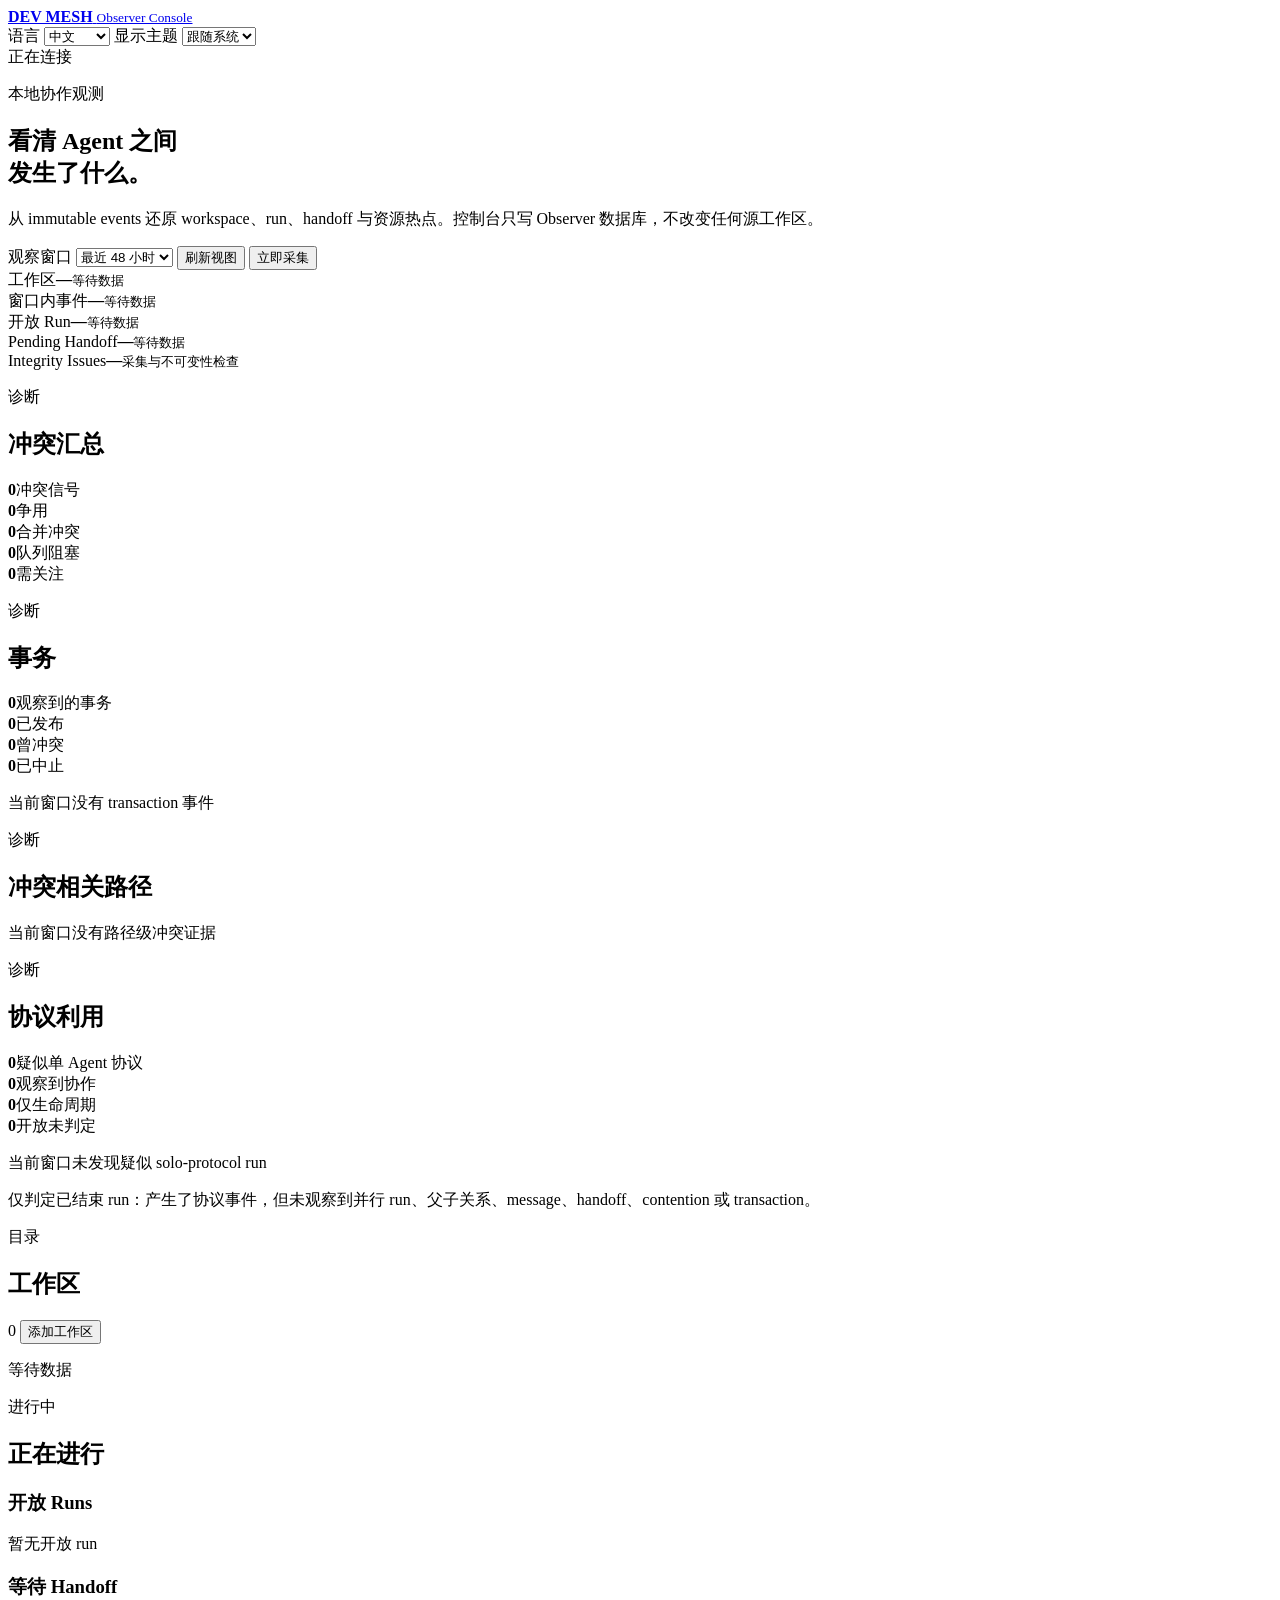
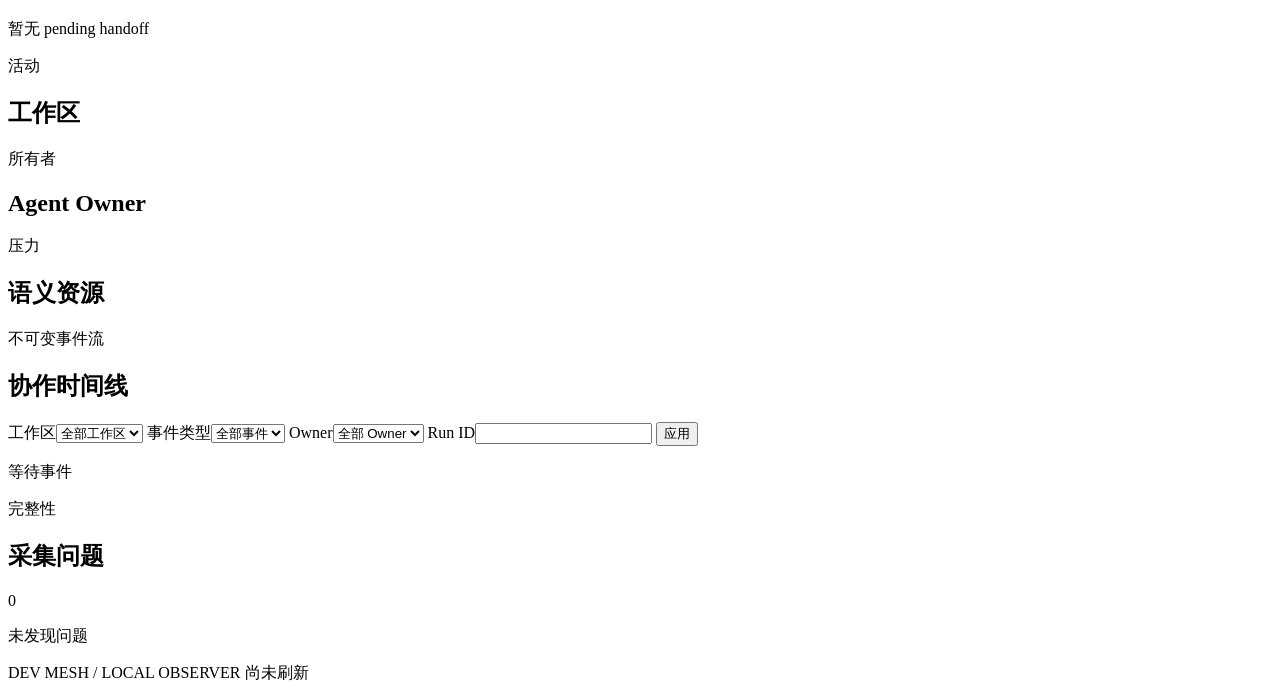
==== skills/observe-dev-mesh/scripts/dev_mesh_observer/web/index.html @ 11599dcf "feat: add observer web console" ====
<!doctype html>
<html lang="zh-CN">
  <head>
    <meta charset="utf-8">
    <meta name="viewport" content="width=device-width, initial-scale=1">
    <meta name="color-scheme" content="light dark">
    <meta name="description" content="Dev Mesh 多工作区协作观测控制台">
    <title>Dev Mesh Observer</title>
    <script src="/preferences.js"></script>
    <link rel="stylesheet" href="/styles.css">
    <script src="/analytics-view.js" defer></script>
    <script src="/app.js" defer></script>
  </head>
  <body>
    <header class="topbar">
      <a class="brand" href="/" data-i18n-aria-label="brand.home">
        <span class="brand-mark" aria-hidden="true"><i></i><i></i><i></i></span>
        <span>
          <strong>DEV MESH</strong>
          <small>Observer Console</small>
        </span>
      </a>
      <div class="topbar-actions">
        <label class="compact-control">
          <span class="sr-only" data-i18n="preferences.language">语言</span>
          <select id="locale-select" data-i18n-aria-label="preferences.language">
            <option value="zh-CN">中文</option>
            <option value="en">English</option>
          </select>
        </label>
        <label class="compact-control">
          <span class="sr-only" data-i18n="preferences.theme">显示主题</span>
          <select id="theme-select" data-i18n-aria-label="preferences.theme">
            <option value="auto" data-i18n="theme.auto">跟随系统</option>
            <option value="light" data-i18n="theme.light">亮色</option>
            <option value="dark" data-i18n="theme.dark">暗色</option>
          </select>
        </label>
        <div class="live-state" id="live-state" role="status">
          <span class="pulse"></span>
          <span id="live-state-label" data-i18n="connection.connecting">正在连接</span>
        </div>
      </div>
    </header>

    <main>
      <section class="hero" aria-labelledby="page-title">
        <div>
          <p class="eyebrow" data-i18n="hero.eyebrow">本地协作观测</p>
          <h1 id="page-title"><span data-i18n="hero.title1">看清 Agent 之间</span><br><span data-i18n="hero.title2">发生了什么。</span></h1>
          <p class="hero-copy" data-i18n="hero.copy">
            从 immutable events 还原 workspace、run、handoff 与资源热点。控制台只写 Observer 数据库，不改变任何源工作区。
          </p>
        </div>
        <div class="toolbar" data-i18n-aria-label="toolbar.label">
          <label>
            <span data-i18n="toolbar.label">观察窗口</span>
            <select id="since-select">
              <option value="1h" data-i18n="since.1h">最近 1 小时</option>
              <option value="24h" data-i18n="since.24h">最近 24 小时</option>
              <option value="48h" selected data-i18n="since.48h">最近 48 小时</option>
              <option value="7d" data-i18n="since.7d">最近 7 天</option>
              <option value="4w" data-i18n="since.4w">最近 4 周</option>
            </select>
          </label>
          <button class="button secondary" id="refresh-button" type="button" data-i18n="action.refresh">刷新视图</button>
          <button class="button primary" id="collect-button" type="button">
            <span class="button-dot"></span><span data-i18n="action.collect">立即采集</span>
          </button>
        </div>
      </section>

      <section class="metrics" data-i18n-aria-label="metrics.label">
        <article class="metric"><span data-i18n="metrics.workspaces">工作区</span><strong id="metric-workspaces">—</strong><small id="metric-available" data-i18n="metrics.waiting">等待数据</small></article>
        <article class="metric"><span data-i18n="metrics.events">窗口内事件</span><strong id="metric-events">—</strong><small id="metric-active" data-i18n="metrics.waiting">等待数据</small></article>
        <article class="metric accent"><span data-i18n="metrics.openRuns">开放 Run</span><strong id="metric-runs">—</strong><small id="metric-run-total" data-i18n="metrics.waiting">等待数据</small></article>
        <article class="metric"><span data-i18n="metrics.pendingHandoffs">Pending Handoff</span><strong id="metric-handoffs">—</strong><small id="metric-handoff-total" data-i18n="metrics.waiting">等待数据</small></article>
        <article class="metric warning"><span data-i18n="metrics.issues">Integrity Issues</span><strong id="metric-issues">—</strong><small data-i18n="metrics.issueHint">采集与不可变性检查</small></article>
      </section>

      <section class="analysis-grid" data-i18n-aria-label="analytics.label">
        <article class="panel diagnostic-card" aria-labelledby="conflicts-title">
          <div class="panel-heading">
            <div><p class="kicker" data-i18n="analytics.kicker">诊断</p><h2 id="conflicts-title" data-i18n="conflicts.title">冲突汇总</h2></div>
          </div>
          <div class="diagnostic-body">
            <div class="diagnostic-primary"><strong id="conflict-signal-count">0</strong><span data-i18n="conflicts.signals">冲突信号</span></div>
            <div class="mini-metrics">
              <div><strong id="conflict-contention-count">0</strong><span data-i18n="conflicts.contentions">争用</span></div>
              <div><strong id="conflict-refresh-count">0</strong><span data-i18n="conflicts.refresh">合并冲突</span></div>
              <div><strong id="conflict-blocked-count">0</strong><span data-i18n="conflicts.blocked">队列阻塞</span></div>
              <div><strong id="conflict-attention-count">0</strong><span data-i18n="conflicts.attention">需关注</span></div>
            </div>
          </div>
        </article>

        <article class="panel diagnostic-card" aria-labelledby="transactions-title">
          <div class="panel-heading">
            <div><p class="kicker" data-i18n="analytics.kicker">诊断</p><h2 id="transactions-title" data-i18n="transactions.title">事务</h2></div>
          </div>
          <div class="diagnostic-body transaction-body">
            <div class="diagnostic-primary"><strong id="transaction-observed-count">0</strong><span data-i18n="transactions.observed">观察到的事务</span></div>
            <div class="mini-metrics">
              <div><strong id="transaction-published-count">0</strong><span data-i18n="transactions.published">已发布</span></div>
              <div><strong id="transaction-conflicted-count">0</strong><span data-i18n="transactions.conflicted">曾冲突</span></div>
              <div><strong id="transaction-aborted-count">0</strong><span data-i18n="transactions.aborted">已中止</span></div>
            </div>
            <div id="transaction-list" class="diagnostic-list"><p class="empty" data-i18n="transactions.noData">当前窗口没有 transaction 事件</p></div>
          </div>
        </article>

        <article class="panel diagnostic-card" aria-labelledby="hotspots-title">
          <div class="panel-heading">
            <div><p class="kicker" data-i18n="analytics.kicker">诊断</p><h2 id="hotspots-title" data-i18n="conflicts.hotspots">冲突相关路径</h2></div>
          </div>
          <div id="conflict-hotspot-list" class="diagnostic-list"><p class="empty" data-i18n="conflicts.noHotspots">当前窗口没有路径级冲突证据</p></div>
        </article>

        <article class="panel diagnostic-card" aria-labelledby="protocol-use-title">
          <div class="panel-heading">
            <div><p class="kicker" data-i18n="analytics.kicker">诊断</p><h2 id="protocol-use-title" data-i18n="protocolUse.title">协议利用</h2></div>
          </div>
          <div class="diagnostic-body protocol-body">
            <div class="mini-metrics">
              <div><strong id="protocol-solo-count">0</strong><span data-i18n="protocolUse.solo">疑似单 Agent 协议</span></div>
              <div><strong id="protocol-collaborative-count">0</strong><span data-i18n="protocolUse.collaborative">观察到协作</span></div>
              <div><strong id="protocol-lifecycle-count">0</strong><span data-i18n="protocolUse.lifecycleOnly">仅生命周期</span></div>
              <div><strong id="protocol-open-count">0</strong><span data-i18n="protocolUse.open">开放未判定</span></div>
            </div>
            <div id="solo-run-list" class="diagnostic-list"><p class="empty" data-i18n="protocolUse.noSolo">当前窗口未发现疑似 solo-protocol run</p></div>
            <p class="analysis-note" data-i18n="protocolUse.heuristic">仅判定已结束 run：产生了协议事件，但未观察到并行 run、父子关系、message、handoff、contention 或 transaction。</p>
          </div>
        </article>
      </section>

      <section class="split-grid">
        <article class="panel" aria-labelledby="workspaces-title">
          <div class="panel-heading">
            <div><p class="kicker" data-i18n="catalog.kicker">目录</p><h2 id="workspaces-title" data-i18n="catalog.workspaces">工作区</h2></div>
            <div class="heading-actions">
              <span class="count" id="workspace-count">0</span>
              <button class="button ghost compact-button" id="add-workspace-button" type="button" data-i18n="workspace.add">添加工作区</button>
            </div>
          </div>
          <div class="stack-list" id="workspace-list"><p class="empty" data-i18n="metrics.waiting">等待数据</p></div>
        </article>

        <article class="panel" aria-labelledby="coordination-title">
          <div class="panel-heading">
            <div><p class="kicker" data-i18n="inflight.kicker">进行中</p><h2 id="coordination-title" data-i18n="inflight.title">正在进行</h2></div>
          </div>
          <div class="inflight-grid">
            <section><h3 data-i18n="inflight.openRuns">开放 Runs</h3><div class="stack-list compact" id="run-list"><p class="empty" data-i18n="inflight.noRuns">暂无开放 run</p></div></section>
            <section><h3 data-i18n="inflight.handoffs">等待 Handoff</h3><div class="stack-list compact" id="handoff-list"><p class="empty" data-i18n="inflight.noHandoffs">暂无 pending handoff</p></div></section>
          </div>
        </article>
      </section>

      <section class="activity-grid" data-i18n-aria-label="activity.kicker">
        <article class="panel small"><div class="panel-heading"><div><p class="kicker" data-i18n="activity.kicker">活动</p><h2 data-i18n="activity.workspace">工作区</h2></div></div><div id="workspace-activity" class="bar-list"></div></article>
        <article class="panel small"><div class="panel-heading"><div><p class="kicker" data-i18n="activity.ownership">所有者</p><h2 data-i18n="activity.owner">Agent Owner</h2></div></div><div id="owner-activity" class="bar-list"></div></article>
        <article class="panel small"><div class="panel-heading"><div><p class="kicker" data-i18n="activity.pressure">压力</p><h2 data-i18n="activity.resource">语义资源</h2></div></div><div id="resource-activity" class="bar-list"></div></article>
      </section>

      <section class="lower-grid">
        <section class="panel timeline-panel" aria-labelledby="timeline-title">
          <div class="panel-heading timeline-heading">
            <div><p class="kicker" data-i18n="timeline.kicker">不可变事件流</p><h2 id="timeline-title" data-i18n="timeline.title">协作时间线</h2></div>
            <form class="filters" id="event-filters">
              <label><span class="sr-only" data-i18n="filters.workspace">工作区</span><select id="filter-workspace"><option value="" data-i18n="filters.allWorkspaces">全部工作区</option></select></label>
              <label><span class="sr-only" data-i18n="filters.event">事件类型</span><select id="filter-event"><option value="" data-i18n="filters.allEvents">全部事件</option></select></label>
              <label><span class="sr-only" data-i18n="filters.owner">Owner</span><select id="filter-owner"><option value="" data-i18n="filters.allOwners">全部 Owner</option></select></label>
              <label><span class="sr-only" data-i18n="filters.run">Run ID</span><input id="filter-run" type="search" data-i18n-placeholder="filters.run" maxlength="256"></label>
              <button class="button ghost" type="submit" data-i18n="filters.apply">应用</button>
            </form>
          </div>
          <div class="event-list" id="event-list"><p class="empty" data-i18n="events.waiting">等待事件</p></div>
        </section>

        <section class="panel issues-panel" aria-labelledby="issues-title">
          <div class="panel-heading">
            <div><p class="kicker" data-i18n="issues.kicker">完整性</p><h2 id="issues-title" data-i18n="issues.title">采集问题</h2></div>
            <span class="count warning-count" id="issue-count">0</span>
          </div>
          <div class="stack-list" id="issue-list"><p class="empty" data-i18n="issues.none">未发现问题</p></div>
        </section>
      </section>
    </main>

    <footer>
      <span>DEV MESH / LOCAL OBSERVER</span>
      <span id="last-updated" data-i18n="footer.pending">尚未刷新</span>
    </footer>

    <dialog id="event-dialog" aria-labelledby="dialog-title">
      <div class="dialog-heading">
        <div><p class="kicker" data-i18n="eventDetail.kicker">事件详情</p><h2 id="dialog-title" data-i18n="eventDetail.title">事件详情</h2></div>
        <button class="icon-button" id="dialog-close" type="button" data-i18n-aria-label="action.close">×</button>
      </div>
      <div class="detail-meta" id="detail-meta"></div>
      <pre id="detail-json"></pre>
    </dialog>

    <dialog id="workspace-dialog" aria-labelledby="workspace-dialog-title">
      <form id="workspace-form">
        <div class="dialog-heading">
          <div><p class="kicker" data-i18n="workspaceDialog.kicker">允许扫描目录</p><h2 id="workspace-dialog-title" data-i18n="workspaceDialog.title">添加工作区</h2></div>
          <button class="icon-button" id="workspace-dialog-close" type="button" data-i18n-aria-label="action.close">×</button>
        </div>
        <div class="dialog-body">
          <label class="field">
            <span data-i18n="workspaceDialog.path">工作区或父目录的绝对路径</span>
            <input id="workspace-root" type="text" required maxlength="4096" autocomplete="off" data-i18n-placeholder="workspaceDialog.placeholder">
          </label>
          <p class="field-help" data-i18n="workspaceDialog.help">添加即允许 Observer 只读扫描该路径下的 .agent-coordination/events。它不会修改源工作区。</p>
          <label class="field">
            <span data-i18n="workspaceDialog.depth">向下扫描深度</span>
            <select id="workspace-depth">
              <option value="0" data-i18n="workspaceDialog.depth0">仅当前目录</option>
              <option value="2" data-i18n="workspaceDialog.depth2">向下 2 层</option>
              <option value="5" selected data-i18n="workspaceDialog.depth5">向下 5 层</option>
              <option value="10" data-i18n="workspaceDialog.depth10">向下 10 层</option>
            </select>
          </label>
          <section class="registered-roots">
            <h3 data-i18n="workspaceDialog.registered">已登记扫描根</h3>
            <div id="scan-root-list"><p class="empty" data-i18n="workspaceDialog.noRoots">尚无扫描根</p></div>
          </section>
        </div>
        <div class="dialog-actions">
          <button class="button secondary" id="workspace-cancel" type="button" data-i18n="workspaceDialog.cancel">取消</button>
          <button class="button primary" id="workspace-submit" type="submit" data-i18n="workspaceDialog.submit">添加并采集</button>
        </div>
      </form>
    </dialog>

    <div class="toast" id="toast" role="status" aria-live="polite"></div>
    <noscript data-i18n="noscript">此控制台需要 JavaScript 才能显示 Observer 数据。</noscript>
  </body>
</html>
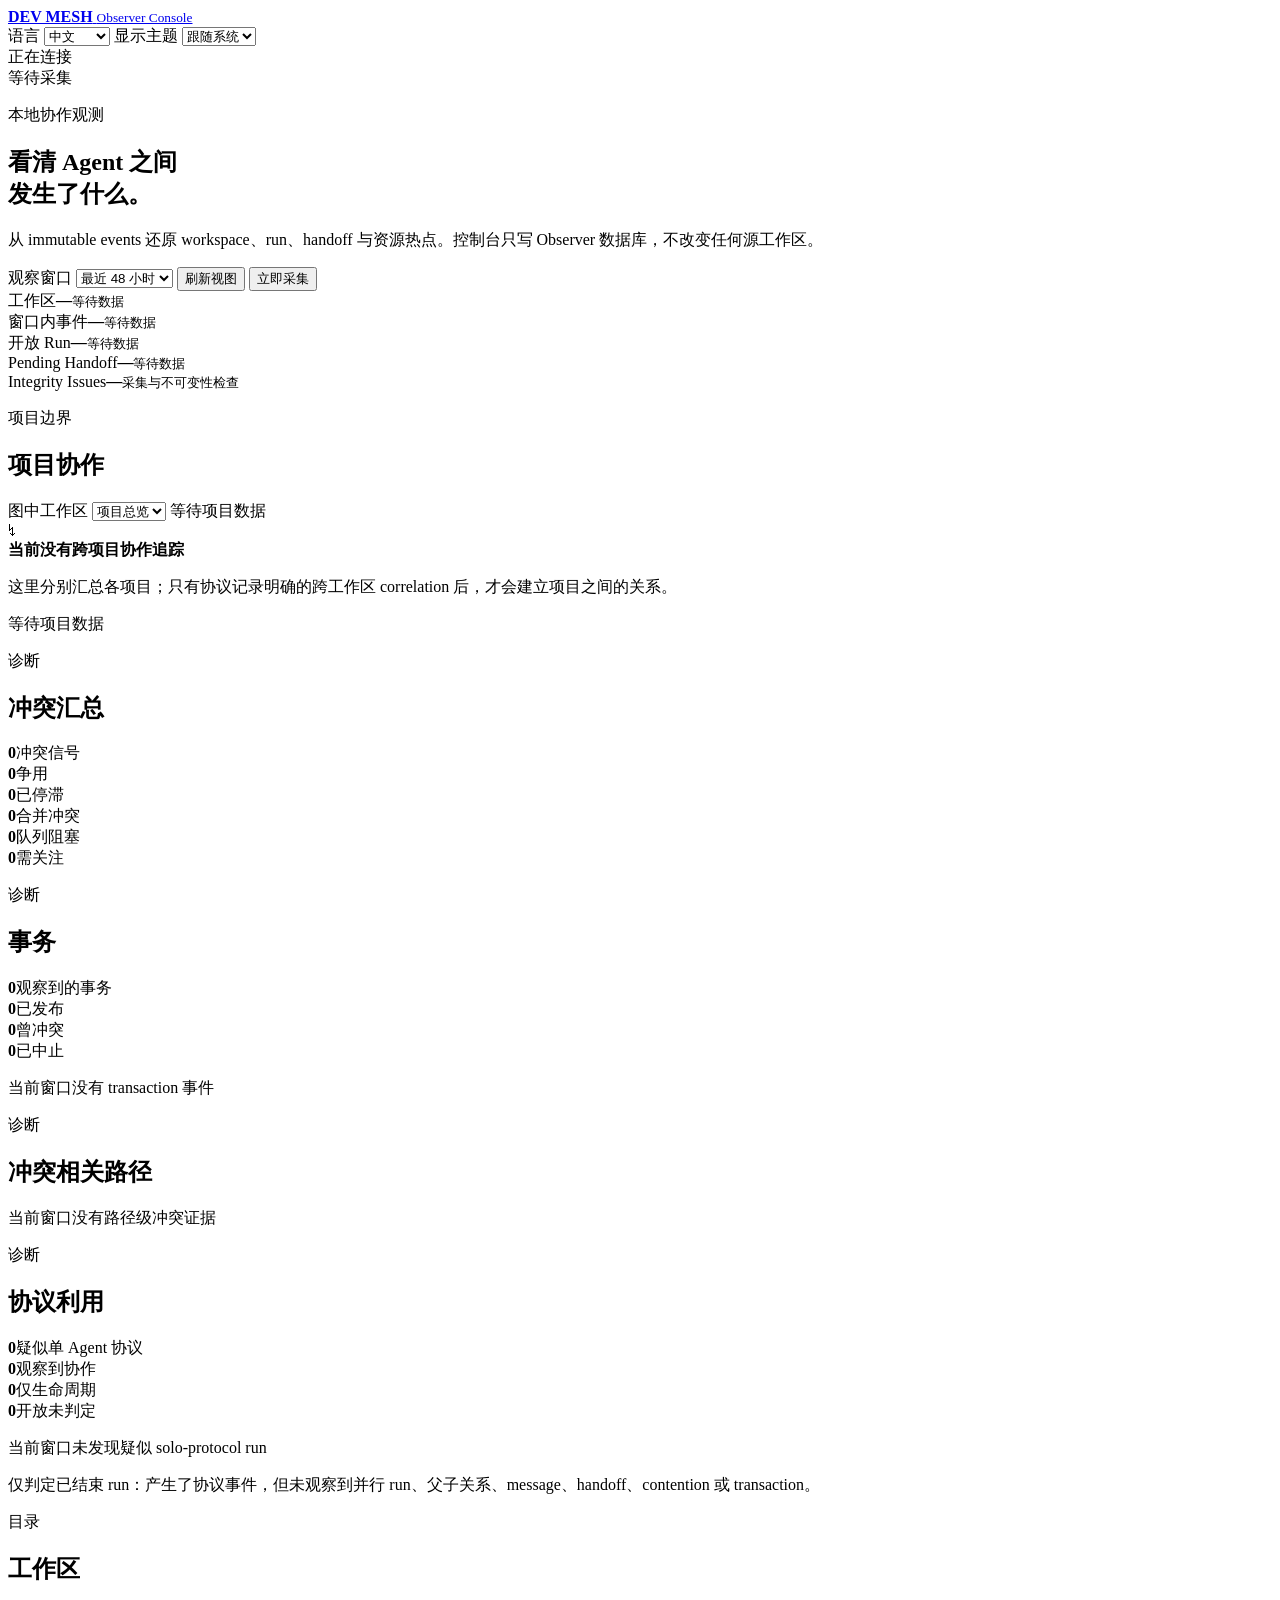
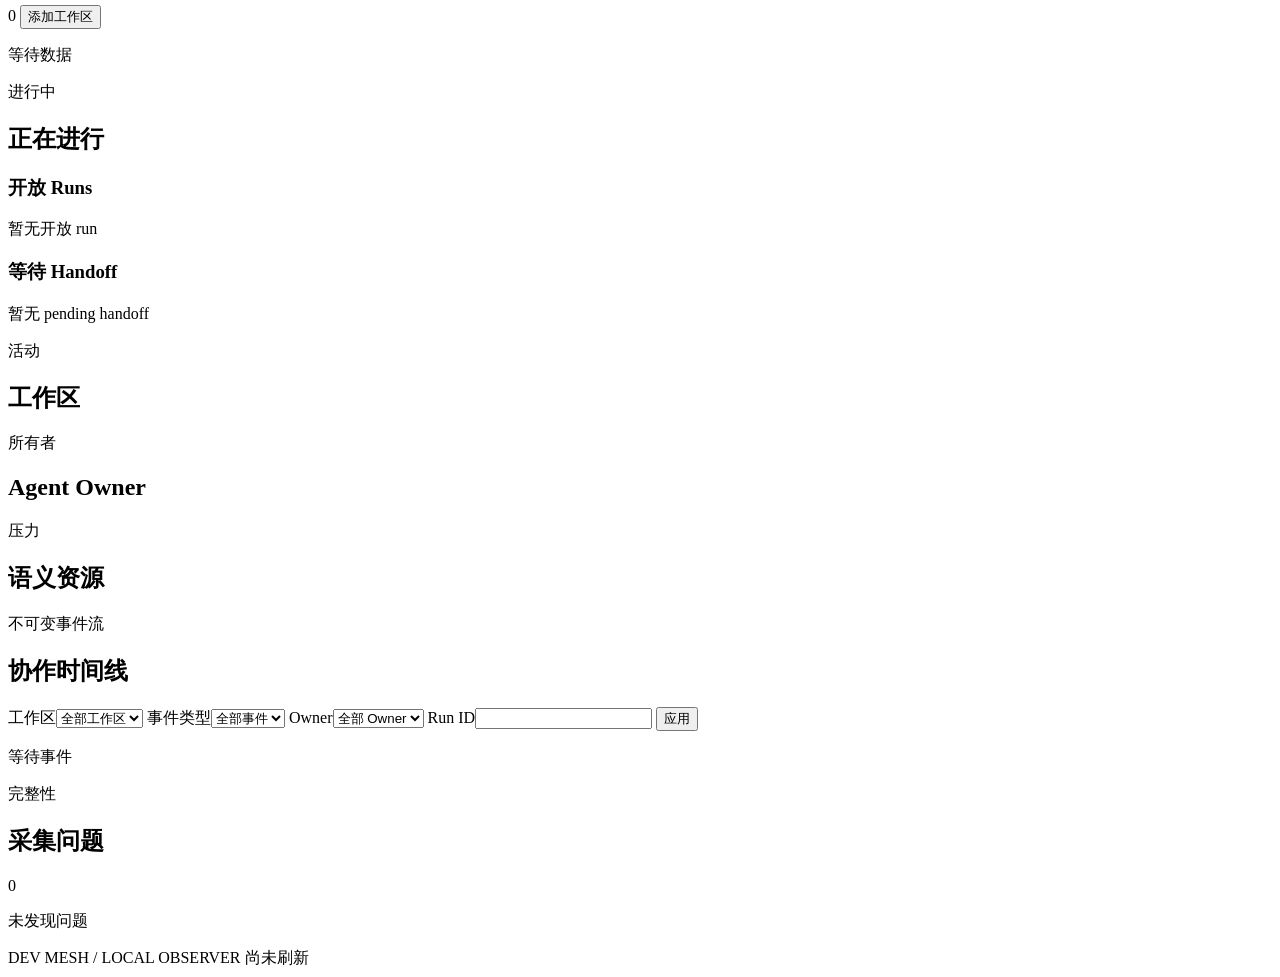
==== commit c4395c3d: "feat: add observable collaboration storylines" ====
--- a/skills/observe-dev-mesh/scripts/dev_mesh_observer/web/index.html
+++ b/skills/observe-dev-mesh/scripts/dev_mesh_observer/web/index.html
@@ -9,6 +9,9 @@
     <script src="/preferences.js"></script>
     <link rel="stylesheet" href="/styles.css">
     <script src="/analytics-view.js" defer></script>
+    <script src="/project-overview.js" defer></script>
+    <script src="/storyline-view.js" defer></script>
+    <script src="/graph-view.js" defer></script>
     <script src="/app.js" defer></script>
   </head>
   <body>
@@ -40,6 +43,10 @@
           <span class="pulse"></span>
           <span id="live-state-label" data-i18n="connection.connecting">正在连接</span>
         </div>
+        <div class="collector-state" id="collector-state" role="status">
+          <span class="collector-dot"></span>
+          <span id="collector-state-label" data-i18n="collector.waiting">等待采集</span>
+        </div>
       </div>
     </header>
 
@@ -78,6 +85,77 @@
         <article class="metric warning"><span data-i18n="metrics.issues">Integrity Issues</span><strong id="metric-issues">—</strong><small data-i18n="metrics.issueHint">采集与不可变性检查</small></article>
       </section>
 
+      <section class="panel graph-panel" aria-labelledby="graph-title">
+        <div class="panel-heading graph-heading">
+          <div><p class="kicker" data-i18n="graph.kicker">项目边界</p><h2 id="graph-title" data-i18n="graph.title">项目协作</h2></div>
+          <div class="graph-controls">
+            <label>
+              <span class="sr-only" data-i18n="graph.workspace">图中工作区</span>
+              <select id="graph-workspace"><option value="" data-i18n="projectOverview.selector">项目总览</option></select>
+            </label>
+            <div class="project-view-modes" id="project-view-modes" role="group" data-i18n-aria-label="storyline.viewMode" hidden>
+              <button type="button" class="project-view-mode active" data-project-view="storyline" data-i18n="storyline.mode.storyline">协作脉络</button>
+              <button type="button" class="project-view-mode" data-project-view="entities" data-i18n="storyline.mode.entities">实体诊断</button>
+            </div>
+            <span class="graph-count" id="graph-count" data-i18n="projectOverview.waiting">等待项目数据</span>
+          </div>
+        </div>
+        <div class="project-overview" id="project-overview">
+          <div class="cross-project-boundary" role="note">
+            <span class="boundary-mark" aria-hidden="true">↯</span>
+            <div>
+              <strong data-i18n="projectOverview.crossProjectTitle">当前没有跨项目协作追踪</strong>
+              <p data-i18n="projectOverview.crossProjectBody">这里分别汇总各项目；只有协议记录明确的跨工作区 correlation 后，才会建立项目之间的关系。</p>
+            </div>
+          </div>
+          <div class="project-overview-grid" id="project-overview-grid"><p class="empty" data-i18n="projectOverview.waiting">等待项目数据</p></div>
+        </div>
+        <div class="storyline-layout" id="storyline-layout" hidden>
+          <div class="storyline-stage">
+            <div class="storyline-legend" data-i18n-aria-label="storyline.legend">
+              <span><i class="work"></i><b data-i18n="storyline.legend.work">工作切片</b></span>
+              <span><i class="handoff"></i><b data-i18n="storyline.legend.handoff">交接</b></span>
+              <span><i class="intersection"></i><b data-i18n="storyline.legend.intersection">交叉点</b></span>
+              <span><i class="checkpoint"></i><b data-i18n="storyline.legend.checkpoint">事务检查点</b></span>
+              <small data-i18n="storyline.legend.hint">从左到右阅读；悬停看简卡，点击看详情</small>
+            </div>
+            <div class="storyline-canvas">
+              <div class="storyline-lanes" id="storyline-lanes" aria-hidden="true"></div>
+              <div class="storyline-scroll" id="storyline-scroll">
+                <svg id="collaboration-storyline" role="img" data-i18n-aria-label="storyline.aria"></svg>
+                <div class="storyline-tooltip" id="storyline-tooltip" role="tooltip" hidden></div>
+                <p class="empty storyline-empty" id="storyline-empty" data-i18n="storyline.empty">所选项目在当前窗口没有可整理的协作脉络</p>
+              </div>
+            </div>
+          </div>
+          <aside class="graph-inspector storyline-inspector" id="storyline-inspector" aria-live="polite">
+            <p class="kicker" data-i18n="storyline.inspectorKicker">细节检查器</p>
+            <h3 data-i18n="storyline.selectNode">先阅读脉络</h3>
+            <p data-i18n="storyline.selectHint">需要时点击工作、交叉或检查点，再查看路径与原始协议事实。</p>
+          </aside>
+        </div>
+        <div class="graph-layout" id="graph-layout" hidden>
+          <div class="graph-stage">
+            <div class="graph-legend" data-i18n-aria-label="graph.legend">
+              <span><i class="agent"></i><b data-i18n="graph.type.agent">Agent</b></span>
+              <span><i class="handoff"></i><b data-i18n="graph.type.handoff">Handoff</b></span>
+              <span><i class="contention"></i><b data-i18n="graph.type.contention">Contention</b></span>
+              <span><i class="transaction"></i><b data-i18n="graph.type.transaction">Transaction</b></span>
+              <span><i class="stalled"></i><b data-i18n="graph.status.stalled">已停滞</b></span>
+            </div>
+            <div class="graph-scroll" id="graph-scroll">
+              <svg id="collaboration-graph" role="img" data-i18n-aria-label="graph.aria"></svg>
+              <p class="empty graph-empty" id="graph-empty" data-i18n="graph.empty">当前窗口没有可绘制的协作关系</p>
+            </div>
+          </div>
+          <aside class="graph-inspector" id="graph-inspector" aria-live="polite">
+            <p class="kicker" data-i18n="graph.inspectorKicker">节点检查器</p>
+            <h3 data-i18n="graph.selectNode">选择一个节点</h3>
+            <p data-i18n="graph.selectHint">点击图中的 Agent、争用、交接或事务查看关联事实。</p>
+          </aside>
+        </div>
+      </section>
+
       <section class="analysis-grid" data-i18n-aria-label="analytics.label">
         <article class="panel diagnostic-card" aria-labelledby="conflicts-title">
           <div class="panel-heading">
@@ -87,6 +165,7 @@
             <div class="diagnostic-primary"><strong id="conflict-signal-count">0</strong><span data-i18n="conflicts.signals">冲突信号</span></div>
             <div class="mini-metrics">
               <div><strong id="conflict-contention-count">0</strong><span data-i18n="conflicts.contentions">争用</span></div>
+              <div><strong id="stalled-contention-count">0</strong><span data-i18n="conflicts.stalled">已停滞</span></div>
               <div><strong id="conflict-refresh-count">0</strong><span data-i18n="conflicts.refresh">合并冲突</span></div>
               <div><strong id="conflict-blocked-count">0</strong><span data-i18n="conflicts.blocked">队列阻塞</span></div>
               <div><strong id="conflict-attention-count">0</strong><span data-i18n="conflicts.attention">需关注</span></div>
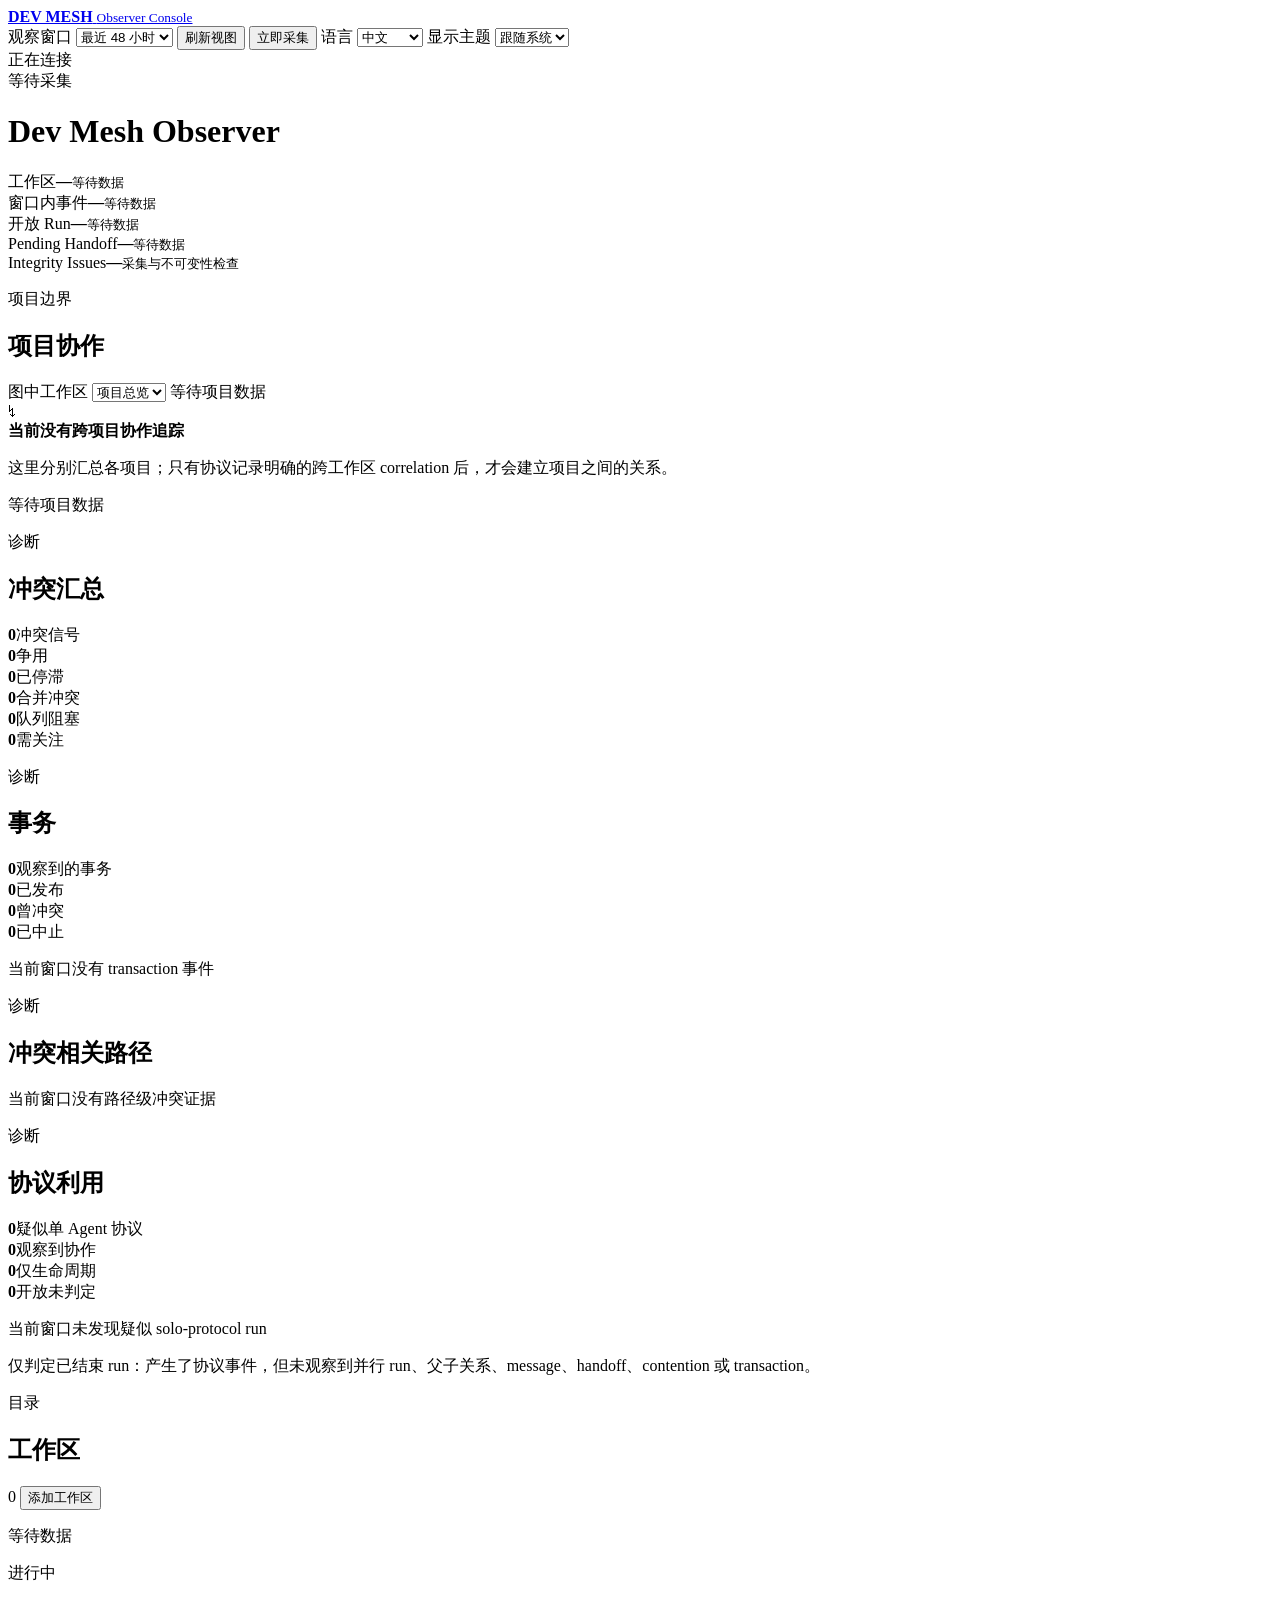
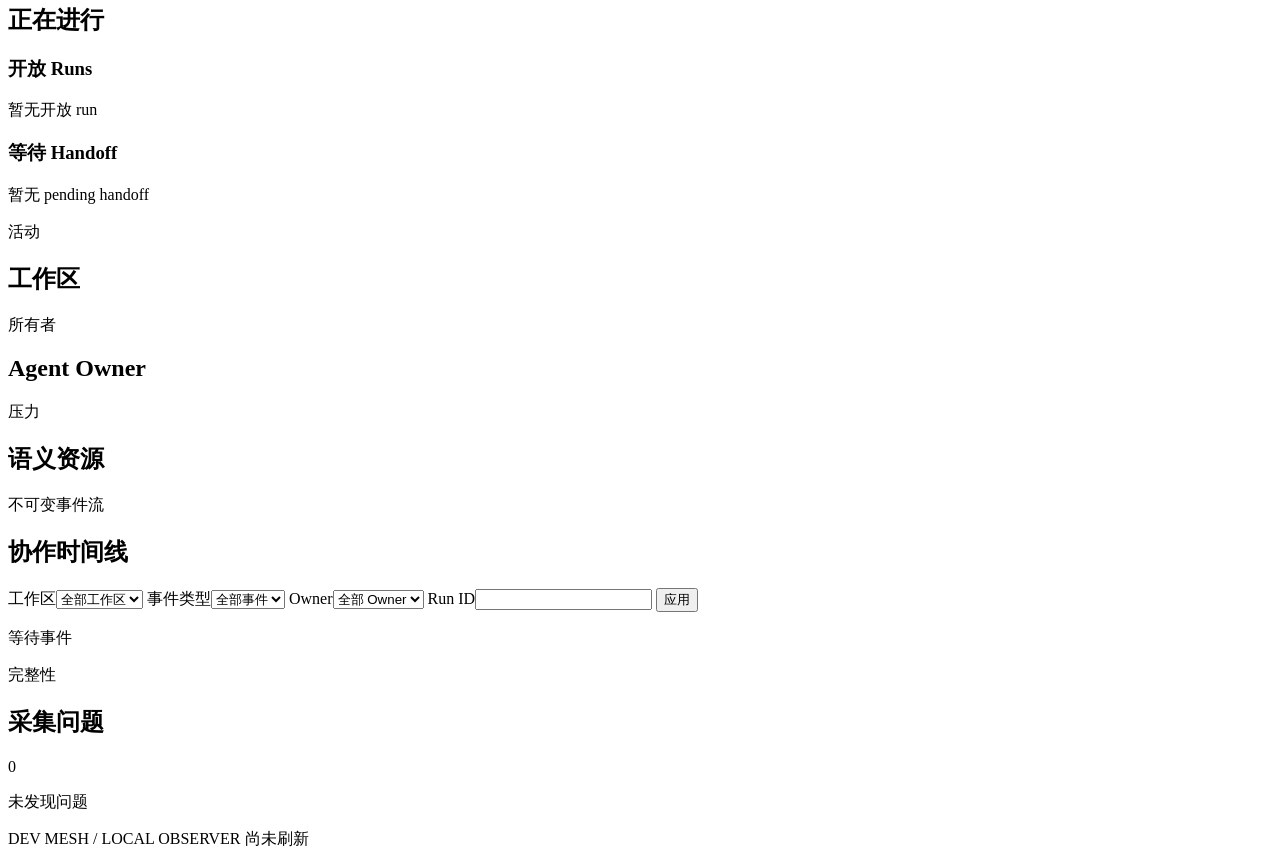
==== commit f77822a0: "feat: complete trace-aware collaboration observer" ====
--- a/skills/observe-dev-mesh/scripts/dev_mesh_observer/web/index.html
+++ b/skills/observe-dev-mesh/scripts/dev_mesh_observer/web/index.html
@@ -10,8 +10,9 @@
     <link rel="stylesheet" href="/styles.css">
     <script src="/analytics-view.js" defer></script>
     <script src="/project-overview.js" defer></script>
+    <script src="/storyline-focus.js" defer></script>
+    <script src="/storyline-layout.js" defer></script>
     <script src="/storyline-view.js" defer></script>
-    <script src="/graph-view.js" defer></script>
     <script src="/app.js" defer></script>
   </head>
   <body>
@@ -24,6 +25,20 @@
         </span>
       </a>
       <div class="topbar-actions">
+        <label class="compact-control window-control">
+          <span class="sr-only" data-i18n="toolbar.label">观察窗口</span>
+          <select id="since-select" data-i18n-aria-label="toolbar.label">
+            <option value="1h" data-i18n="since.1h">最近 1 小时</option>
+            <option value="24h" data-i18n="since.24h">最近 24 小时</option>
+            <option value="48h" selected data-i18n="since.48h">最近 48 小时</option>
+            <option value="7d" data-i18n="since.7d">最近 7 天</option>
+            <option value="4w" data-i18n="since.4w">最近 4 周</option>
+          </select>
+        </label>
+        <button class="button topbar-button secondary" id="refresh-button" type="button" data-i18n="action.refresh">刷新视图</button>
+        <button class="button topbar-button primary" id="collect-button" type="button">
+          <span class="button-dot"></span><span data-i18n="action.collect">立即采集</span>
+        </button>
         <label class="compact-control">
           <span class="sr-only" data-i18n="preferences.language">语言</span>
           <select id="locale-select" data-i18n-aria-label="preferences.language">
@@ -51,31 +66,7 @@
     </header>
 
     <main>
-      <section class="hero" aria-labelledby="page-title">
-        <div>
-          <p class="eyebrow" data-i18n="hero.eyebrow">本地协作观测</p>
-          <h1 id="page-title"><span data-i18n="hero.title1">看清 Agent 之间</span><br><span data-i18n="hero.title2">发生了什么。</span></h1>
-          <p class="hero-copy" data-i18n="hero.copy">
-            从 immutable events 还原 workspace、run、handoff 与资源热点。控制台只写 Observer 数据库，不改变任何源工作区。
-          </p>
-        </div>
-        <div class="toolbar" data-i18n-aria-label="toolbar.label">
-          <label>
-            <span data-i18n="toolbar.label">观察窗口</span>
-            <select id="since-select">
-              <option value="1h" data-i18n="since.1h">最近 1 小时</option>
-              <option value="24h" data-i18n="since.24h">最近 24 小时</option>
-              <option value="48h" selected data-i18n="since.48h">最近 48 小时</option>
-              <option value="7d" data-i18n="since.7d">最近 7 天</option>
-              <option value="4w" data-i18n="since.4w">最近 4 周</option>
-            </select>
-          </label>
-          <button class="button secondary" id="refresh-button" type="button" data-i18n="action.refresh">刷新视图</button>
-          <button class="button primary" id="collect-button" type="button">
-            <span class="button-dot"></span><span data-i18n="action.collect">立即采集</span>
-          </button>
-        </div>
-      </section>
+      <h1 class="sr-only">Dev Mesh Observer</h1>
 
       <section class="metrics" data-i18n-aria-label="metrics.label">
         <article class="metric"><span data-i18n="metrics.workspaces">工作区</span><strong id="metric-workspaces">—</strong><small id="metric-available" data-i18n="metrics.waiting">等待数据</small></article>
@@ -93,10 +84,6 @@
               <span class="sr-only" data-i18n="graph.workspace">图中工作区</span>
               <select id="graph-workspace"><option value="" data-i18n="projectOverview.selector">项目总览</option></select>
             </label>
-            <div class="project-view-modes" id="project-view-modes" role="group" data-i18n-aria-label="storyline.viewMode" hidden>
-              <button type="button" class="project-view-mode active" data-project-view="storyline" data-i18n="storyline.mode.storyline">协作脉络</button>
-              <button type="button" class="project-view-mode" data-project-view="entities" data-i18n="storyline.mode.entities">实体诊断</button>
-            </div>
             <span class="graph-count" id="graph-count" data-i18n="projectOverview.waiting">等待项目数据</span>
           </div>
         </div>
@@ -113,11 +100,19 @@
         <div class="storyline-layout" id="storyline-layout" hidden>
           <div class="storyline-stage">
             <div class="storyline-legend" data-i18n-aria-label="storyline.legend">
-              <span><i class="work"></i><b data-i18n="storyline.legend.work">工作切片</b></span>
-              <span><i class="handoff"></i><b data-i18n="storyline.legend.handoff">交接</b></span>
-              <span><i class="intersection"></i><b data-i18n="storyline.legend.intersection">交叉点</b></span>
-              <span><i class="checkpoint"></i><b data-i18n="storyline.legend.checkpoint">事务检查点</b></span>
-              <small data-i18n="storyline.legend.hint">从左到右阅读；悬停看简卡，点击看详情</small>
+              <span><i class="canonical"></i><b data-i18n="storyline.legend.canonical">当前分支</b></span>
+              <span><i class="session"></i><b data-i18n="storyline.legend.session">会话起点</b></span>
+              <span><i class="work"></i><b data-i18n="storyline.legend.work">动作节点</b></span>
+              <span><i class="inferred"></i><b data-i18n="storyline.legend.inferred">推断挂接</b></span>
+              <span><i class="unbound"></i><b data-i18n="storyline.legend.unbound">未关联 Run</b></span>
+              <span><i class="progress"></i><b data-i18n="storyline.legend.progress">Run 执行主干</b></span>
+              <span><i class="branch"></i><b data-i18n="storyline.legend.branch">临时分支 · 分叉 / 合回</b></span>
+              <span><i class="handoff"></i><b data-i18n="storyline.legend.handoff">交接 / 重分配</b></span>
+              <span><i class="message"></i><b data-i18n="storyline.legend.message">通知</b></span>
+              <span><i class="waiting"></i><b data-i18n="storyline.legend.waiting">等待 / 依赖</b></span>
+              <span><i class="diverted"></i><b data-i18n="storyline.legend.diverted">转做其他工作</b></span>
+              <span><i class="contention"></i><b data-i18n="storyline.legend.contention">冲突 / 争用</b></span>
+              <small id="storyline-focus-note" data-i18n="storyline.legend.hint">从左到右阅读；悬停看简卡，点击看详情</small>
             </div>
             <div class="storyline-canvas">
               <div class="storyline-lanes" id="storyline-lanes" aria-hidden="true"></div>
@@ -128,30 +123,10 @@
               </div>
             </div>
           </div>
-          <aside class="graph-inspector storyline-inspector" id="storyline-inspector" aria-live="polite">
+          <aside class="storyline-inspector" id="storyline-inspector" aria-live="polite">
             <p class="kicker" data-i18n="storyline.inspectorKicker">细节检查器</p>
             <h3 data-i18n="storyline.selectNode">先阅读脉络</h3>
             <p data-i18n="storyline.selectHint">需要时点击工作、交叉或检查点，再查看路径与原始协议事实。</p>
-          </aside>
-        </div>
-        <div class="graph-layout" id="graph-layout" hidden>
-          <div class="graph-stage">
-            <div class="graph-legend" data-i18n-aria-label="graph.legend">
-              <span><i class="agent"></i><b data-i18n="graph.type.agent">Agent</b></span>
-              <span><i class="handoff"></i><b data-i18n="graph.type.handoff">Handoff</b></span>
-              <span><i class="contention"></i><b data-i18n="graph.type.contention">Contention</b></span>
-              <span><i class="transaction"></i><b data-i18n="graph.type.transaction">Transaction</b></span>
-              <span><i class="stalled"></i><b data-i18n="graph.status.stalled">已停滞</b></span>
-            </div>
-            <div class="graph-scroll" id="graph-scroll">
-              <svg id="collaboration-graph" role="img" data-i18n-aria-label="graph.aria"></svg>
-              <p class="empty graph-empty" id="graph-empty" data-i18n="graph.empty">当前窗口没有可绘制的协作关系</p>
-            </div>
-          </div>
-          <aside class="graph-inspector" id="graph-inspector" aria-live="polite">
-            <p class="kicker" data-i18n="graph.inspectorKicker">节点检查器</p>
-            <h3 data-i18n="graph.selectNode">选择一个节点</h3>
-            <p data-i18n="graph.selectHint">点击图中的 Agent、争用、交接或事务查看关联事实。</p>
           </aside>
         </div>
       </section>
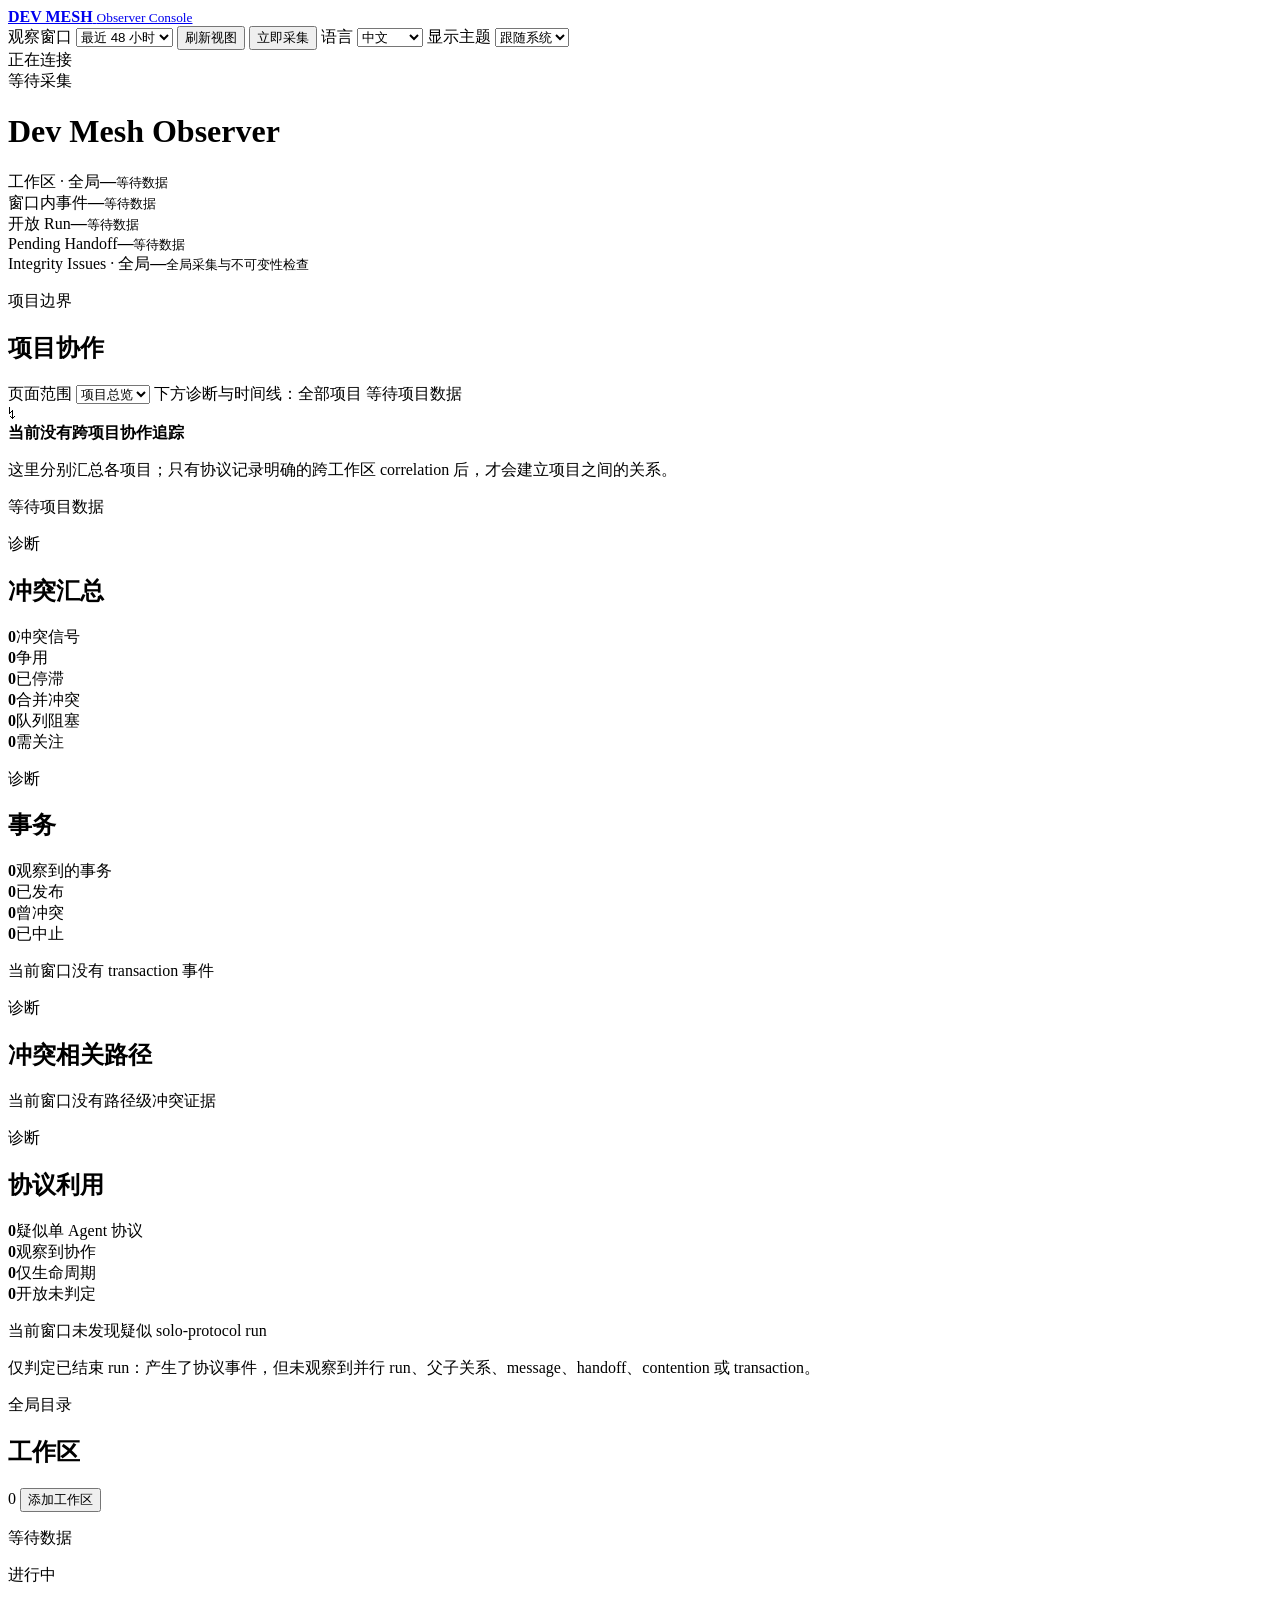
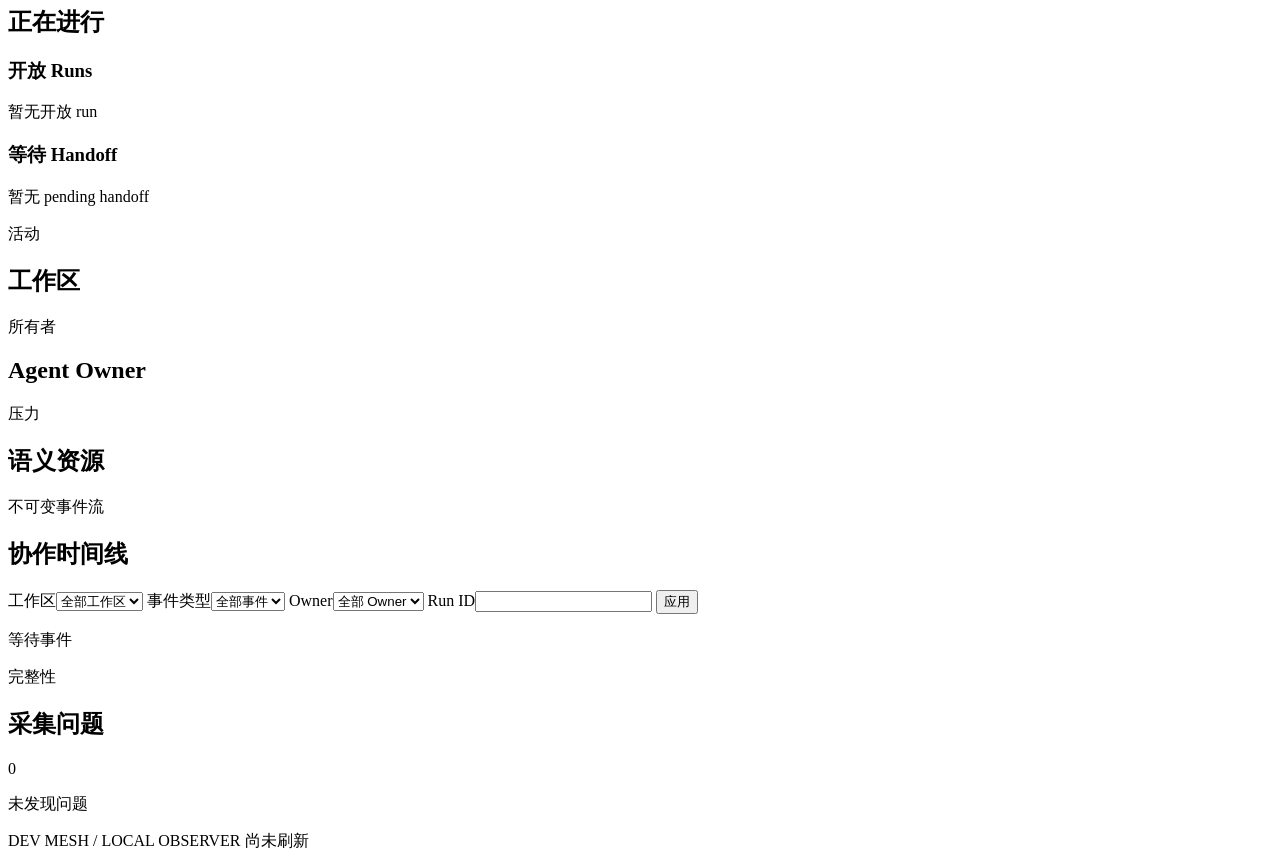
==== commit 7ee1107a: "feat: link observer diagnostics to project scope" ====
--- a/skills/observe-dev-mesh/scripts/dev_mesh_observer/web/index.html
+++ b/skills/observe-dev-mesh/scripts/dev_mesh_observer/web/index.html
@@ -69,21 +69,22 @@
       <h1 class="sr-only">Dev Mesh Observer</h1>
 
       <section class="metrics" data-i18n-aria-label="metrics.label">
-        <article class="metric"><span data-i18n="metrics.workspaces">工作区</span><strong id="metric-workspaces">—</strong><small id="metric-available" data-i18n="metrics.waiting">等待数据</small></article>
+        <article class="metric"><span data-i18n="metrics.workspacesGlobal">工作区 · 全局</span><strong id="metric-workspaces">—</strong><small id="metric-available" data-i18n="metrics.waiting">等待数据</small></article>
         <article class="metric"><span data-i18n="metrics.events">窗口内事件</span><strong id="metric-events">—</strong><small id="metric-active" data-i18n="metrics.waiting">等待数据</small></article>
         <article class="metric accent"><span data-i18n="metrics.openRuns">开放 Run</span><strong id="metric-runs">—</strong><small id="metric-run-total" data-i18n="metrics.waiting">等待数据</small></article>
         <article class="metric"><span data-i18n="metrics.pendingHandoffs">Pending Handoff</span><strong id="metric-handoffs">—</strong><small id="metric-handoff-total" data-i18n="metrics.waiting">等待数据</small></article>
-        <article class="metric warning"><span data-i18n="metrics.issues">Integrity Issues</span><strong id="metric-issues">—</strong><small data-i18n="metrics.issueHint">采集与不可变性检查</small></article>
+        <article class="metric warning"><span data-i18n="metrics.issuesGlobal">Integrity Issues · 全局</span><strong id="metric-issues">—</strong><small data-i18n="metrics.issueHint">全局采集与不可变性检查</small></article>
       </section>
 
       <section class="panel graph-panel" aria-labelledby="graph-title">
         <div class="panel-heading graph-heading">
           <div><p class="kicker" data-i18n="graph.kicker">项目边界</p><h2 id="graph-title" data-i18n="graph.title">项目协作</h2></div>
           <div class="graph-controls">
-            <label>
-              <span class="sr-only" data-i18n="graph.workspace">图中工作区</span>
-              <select id="graph-workspace"><option value="" data-i18n="projectOverview.selector">项目总览</option></select>
+            <label class="scope-control">
+              <span data-i18n="scope.label">页面范围</span>
+              <select id="scope-workspace"><option value="" data-i18n="projectOverview.selector">项目总览</option></select>
             </label>
+            <span class="scope-hint" id="scope-hint" data-i18n="scope.allHint">下方诊断与时间线：全部项目</span>
             <span class="graph-count" id="graph-count" data-i18n="projectOverview.waiting">等待项目数据</span>
           </div>
         </div>
@@ -190,7 +191,7 @@
       <section class="split-grid">
         <article class="panel" aria-labelledby="workspaces-title">
           <div class="panel-heading">
-            <div><p class="kicker" data-i18n="catalog.kicker">目录</p><h2 id="workspaces-title" data-i18n="catalog.workspaces">工作区</h2></div>
+            <div><p class="kicker" data-i18n="catalog.kicker">全局目录</p><h2 id="workspaces-title" data-i18n="catalog.workspaces">工作区</h2></div>
             <div class="heading-actions">
               <span class="count" id="workspace-count">0</span>
               <button class="button ghost compact-button" id="add-workspace-button" type="button" data-i18n="workspace.add">添加工作区</button>
@@ -211,7 +212,7 @@
       </section>
 
       <section class="activity-grid" data-i18n-aria-label="activity.kicker">
-        <article class="panel small"><div class="panel-heading"><div><p class="kicker" data-i18n="activity.kicker">活动</p><h2 data-i18n="activity.workspace">工作区</h2></div></div><div id="workspace-activity" class="bar-list"></div></article>
+        <article class="panel small"><div class="panel-heading"><div><p class="kicker" data-i18n="activity.kicker">活动</p><h2 id="activity-primary-title" data-i18n="activity.workspace">工作区</h2></div></div><div id="workspace-activity" class="bar-list"></div></article>
         <article class="panel small"><div class="panel-heading"><div><p class="kicker" data-i18n="activity.ownership">所有者</p><h2 data-i18n="activity.owner">Agent Owner</h2></div></div><div id="owner-activity" class="bar-list"></div></article>
         <article class="panel small"><div class="panel-heading"><div><p class="kicker" data-i18n="activity.pressure">压力</p><h2 data-i18n="activity.resource">语义资源</h2></div></div><div id="resource-activity" class="bar-list"></div></article>
       </section>
@@ -229,6 +230,21 @@
             </form>
           </div>
           <div class="event-list" id="event-list"><p class="empty" data-i18n="events.waiting">等待事件</p></div>
+          <nav class="event-pagination" id="event-pagination" aria-label="协作时间线分页" data-i18n-aria-label="events.pagination" hidden>
+            <button class="button event-newer" id="event-newer" type="button" hidden></button>
+            <div class="event-page-controls">
+              <label class="event-page-size">
+                <span data-i18n="events.pageSize">每页</span>
+                <select id="event-page-size">
+                  <option value="25">25</option>
+                  <option value="50">50</option>
+                </select>
+              </label>
+              <button class="button ghost" id="event-page-previous" type="button" data-i18n="events.previous">上一页</button>
+              <span class="event-page-summary" id="event-page-summary" aria-live="polite"></span>
+              <button class="button ghost" id="event-page-next" type="button" data-i18n="events.next">下一页</button>
+            </div>
+          </nav>
         </section>
 
         <section class="panel issues-panel" aria-labelledby="issues-title">
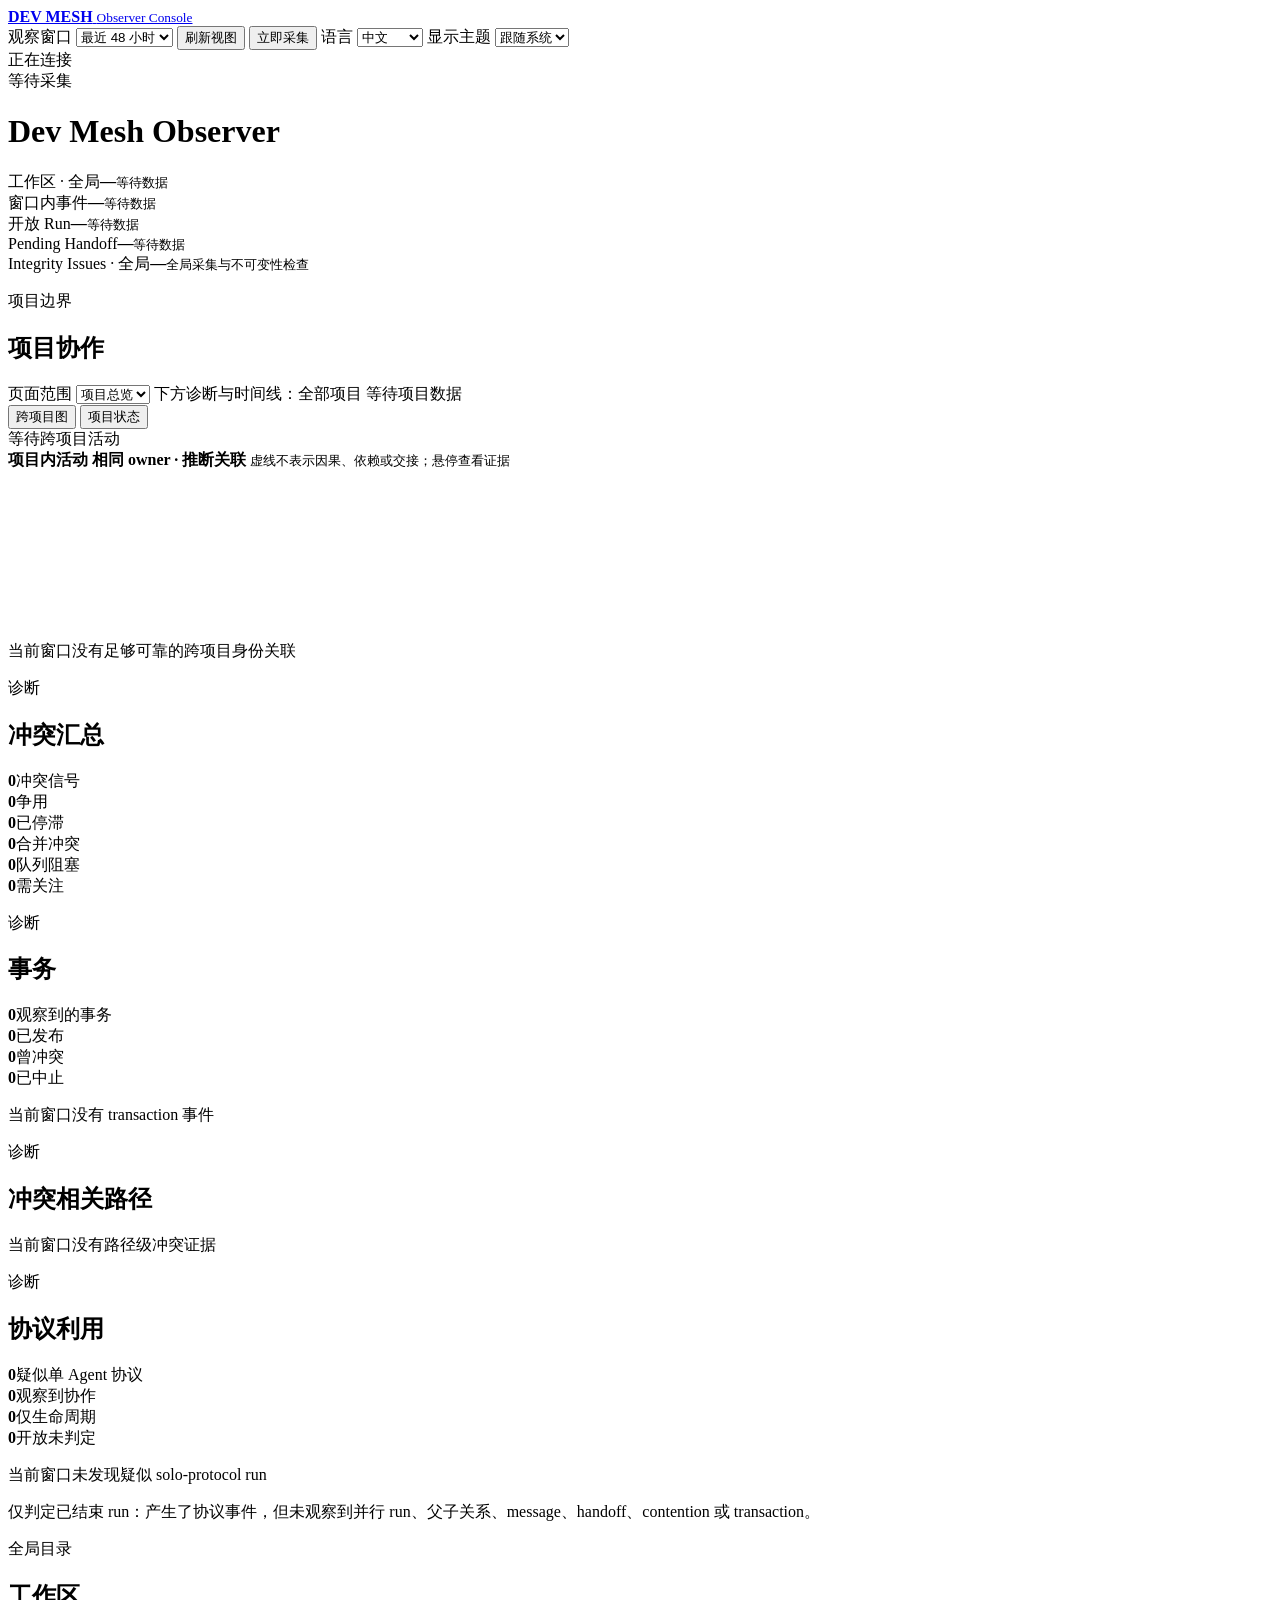
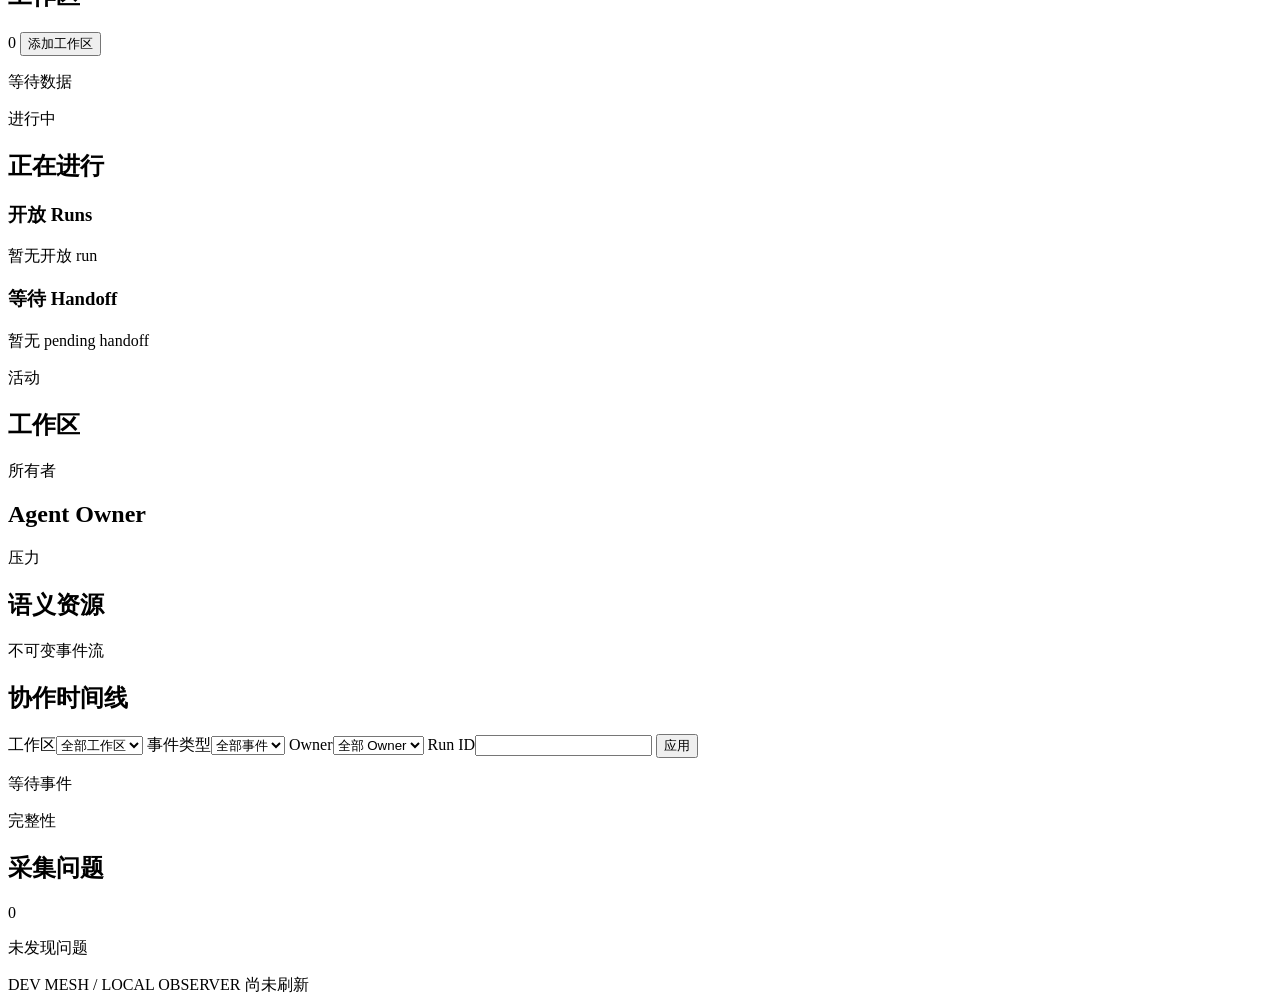
==== commit eba12007: "feat: extend Observer collaboration views" ====
--- a/skills/observe-dev-mesh/scripts/dev_mesh_observer/web/index.html
+++ b/skills/observe-dev-mesh/scripts/dev_mesh_observer/web/index.html
@@ -10,7 +10,7 @@
     <link rel="stylesheet" href="/styles.css">
     <script src="/analytics-view.js" defer></script>
     <script src="/project-overview.js" defer></script>
-    <script src="/storyline-focus.js" defer></script>
+    <script src="/cross-project-view.js" defer></script>
     <script src="/storyline-layout.js" defer></script>
     <script src="/storyline-view.js" defer></script>
     <script src="/app.js" defer></script>
@@ -89,17 +89,45 @@
           </div>
         </div>
         <div class="project-overview" id="project-overview">
-          <div class="cross-project-boundary" role="note">
-            <span class="boundary-mark" aria-hidden="true">↯</span>
-            <div>
-              <strong data-i18n="projectOverview.crossProjectTitle">当前没有跨项目协作追踪</strong>
-              <p data-i18n="projectOverview.crossProjectBody">这里分别汇总各项目；只有协议记录明确的跨工作区 correlation 后，才会建立项目之间的关系。</p>
-            </div>
-          </div>
-          <div class="project-overview-grid" id="project-overview-grid"><p class="empty" data-i18n="projectOverview.waiting">等待项目数据</p></div>
+          <div class="project-overview-toolbar">
+            <div class="storyline-modes" role="group" data-i18n-aria-label="projectOverview.modeLabel">
+              <button class="storyline-mode active" id="overview-mode-cross" type="button" aria-pressed="true" data-i18n="projectOverview.mode.cross">跨项目图</button>
+              <button class="storyline-mode" id="overview-mode-projects" type="button" aria-pressed="false" data-i18n="projectOverview.mode.projects">项目状态</button>
+            </div>
+            <span id="cross-project-summary" class="cross-project-summary" data-i18n="crossProject.waiting">等待跨项目活动</span>
+          </div>
+          <div class="cross-project-view" id="cross-project-view">
+            <div class="cross-project-legend" data-i18n-aria-label="crossProject.legend">
+              <span><i class="activity"></i><b data-i18n="crossProject.legend.activity">项目内活动</b></span>
+              <span><i class="identity"></i><b data-i18n="crossProject.legend.identity">相同 owner · 推断关联</b></span>
+              <small data-i18n="crossProject.legend.hint">虚线不表示因果、依赖或交接；悬停查看证据</small>
+            </div>
+            <div class="cross-project-canvas">
+              <div class="cross-project-lanes" id="cross-project-lanes" aria-hidden="true"></div>
+              <div class="cross-project-scroll" id="cross-project-scroll">
+                <svg id="cross-project-graph" role="img" data-i18n-aria-label="crossProject.aria"></svg>
+                <div class="cross-project-tooltip" id="cross-project-tooltip" role="tooltip" hidden></div>
+                <p class="empty cross-project-empty" id="cross-project-empty" data-i18n="crossProject.empty">当前窗口没有足够可靠的跨项目身份关联</p>
+              </div>
+            </div>
+          </div>
+          <div class="project-overview-grid" id="project-overview-grid" hidden><p class="empty" data-i18n="projectOverview.waiting">等待项目数据</p></div>
         </div>
         <div class="storyline-layout" id="storyline-layout" hidden>
           <div class="storyline-stage">
+            <div class="storyline-toolbar">
+              <div class="storyline-modes" role="group" data-i18n-aria-label="storyline.modeLabel">
+                <button class="storyline-mode active" id="storyline-mode-latest" type="button" aria-pressed="true" data-i18n="storyline.mode.latest">最新片段</button>
+                <button class="storyline-mode" id="storyline-mode-window" type="button" aria-pressed="false" data-i18n="storyline.mode.window">全窗口</button>
+              </div>
+              <span class="storyline-range" id="storyline-range" data-i18n="storyline.rangeEmpty">图内暂无时间</span>
+              <span class="storyline-attention" id="storyline-attention" hidden></span>
+              <nav class="storyline-pagination" data-i18n-aria-label="storyline.paginationLabel">
+                <button class="button ghost compact-button" id="storyline-page-older" type="button" data-i18n="storyline.page.older">较早片段</button>
+                <span id="storyline-page-label">第 1 / 1 段</span>
+                <button class="button ghost compact-button" id="storyline-page-newer" type="button" data-i18n="storyline.page.newer">较新片段</button>
+              </nav>
+            </div>
             <div class="storyline-legend" data-i18n-aria-label="storyline.legend">
               <span><i class="canonical"></i><b data-i18n="storyline.legend.canonical">当前分支</b></span>
               <span><i class="session"></i><b data-i18n="storyline.legend.session">会话起点</b></span>
@@ -108,6 +136,8 @@
               <span><i class="unbound"></i><b data-i18n="storyline.legend.unbound">未关联 Run</b></span>
               <span><i class="progress"></i><b data-i18n="storyline.legend.progress">Run 执行主干</b></span>
               <span><i class="branch"></i><b data-i18n="storyline.legend.branch">临时分支 · 分叉 / 合回</b></span>
+              <span><i class="aborted"></i><b data-i18n="storyline.legend.aborted">分支中止</b></span>
+              <span><i class="return"></i><b data-i18n="storyline.legend.return">中止后返回执行主线</b></span>
               <span><i class="handoff"></i><b data-i18n="storyline.legend.handoff">交接 / 重分配</b></span>
               <span><i class="message"></i><b data-i18n="storyline.legend.message">通知</b></span>
               <span><i class="waiting"></i><b data-i18n="storyline.legend.waiting">等待 / 依赖</b></span>
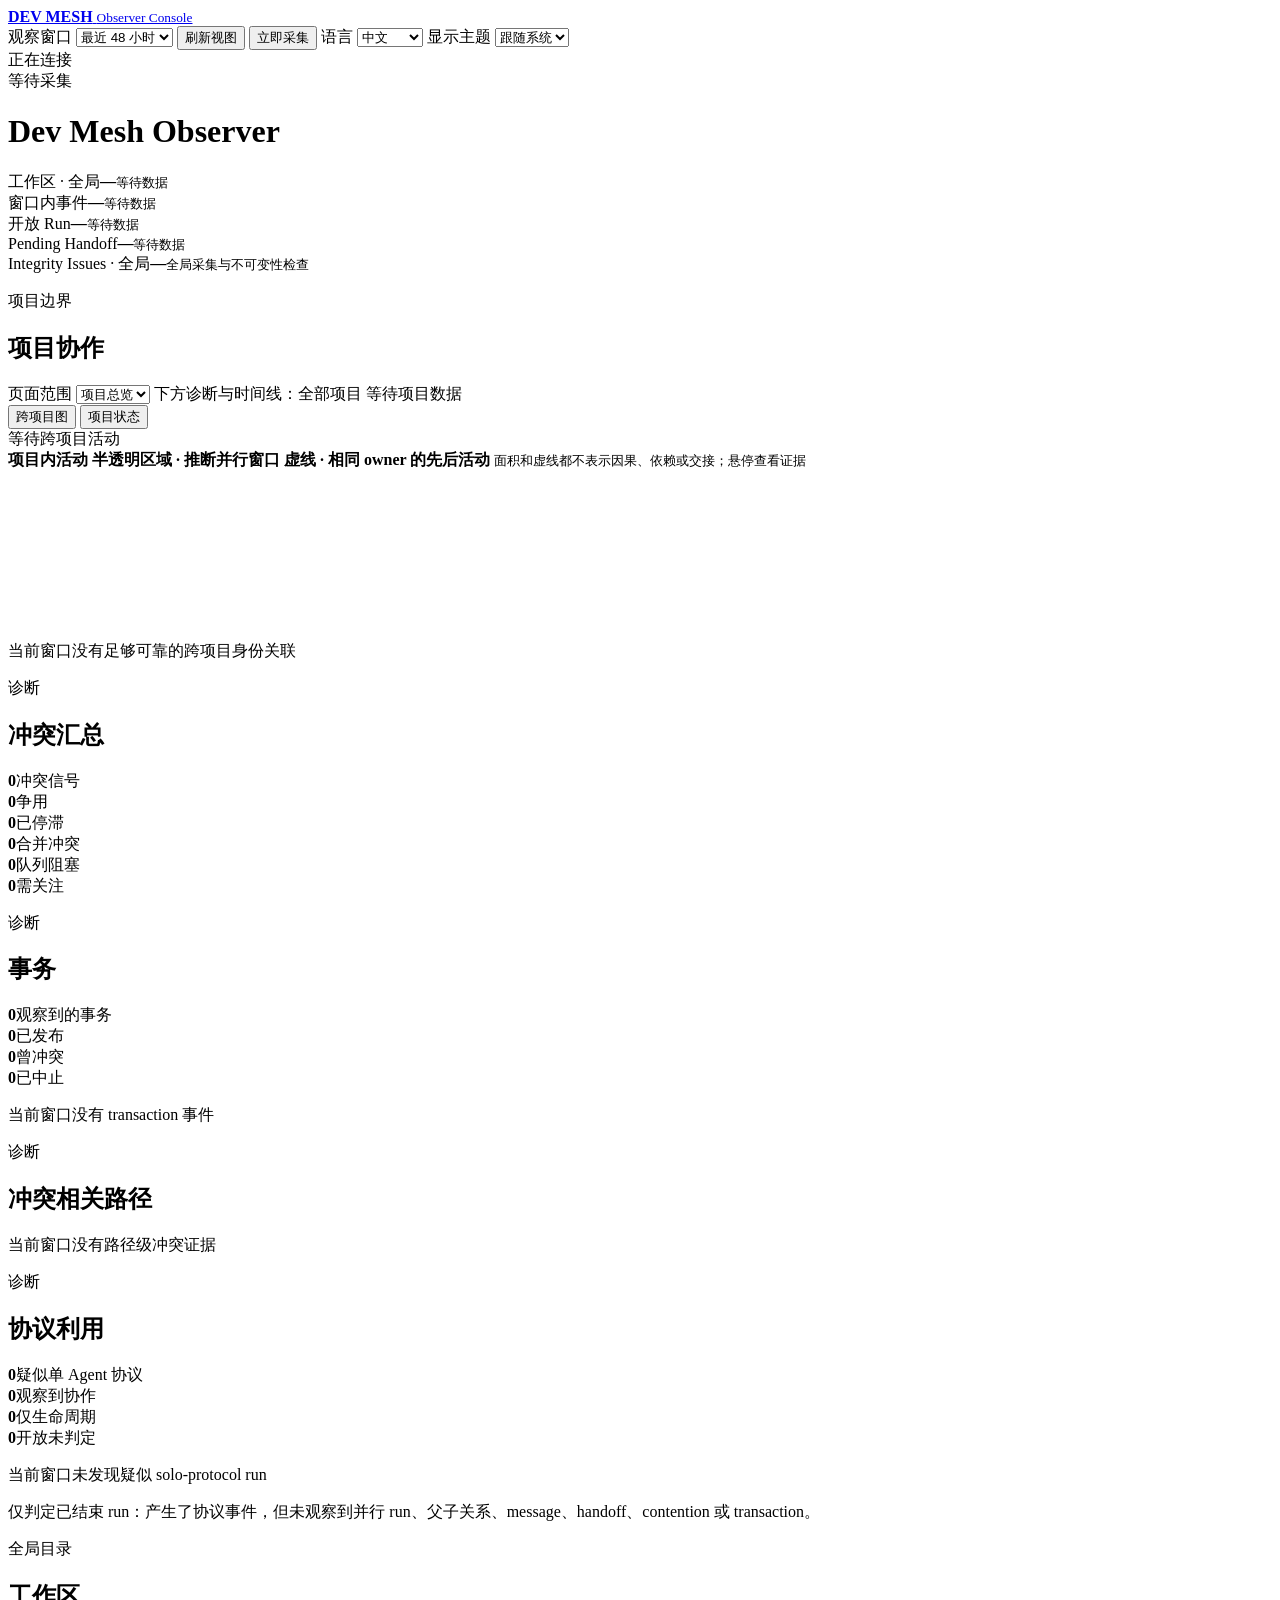
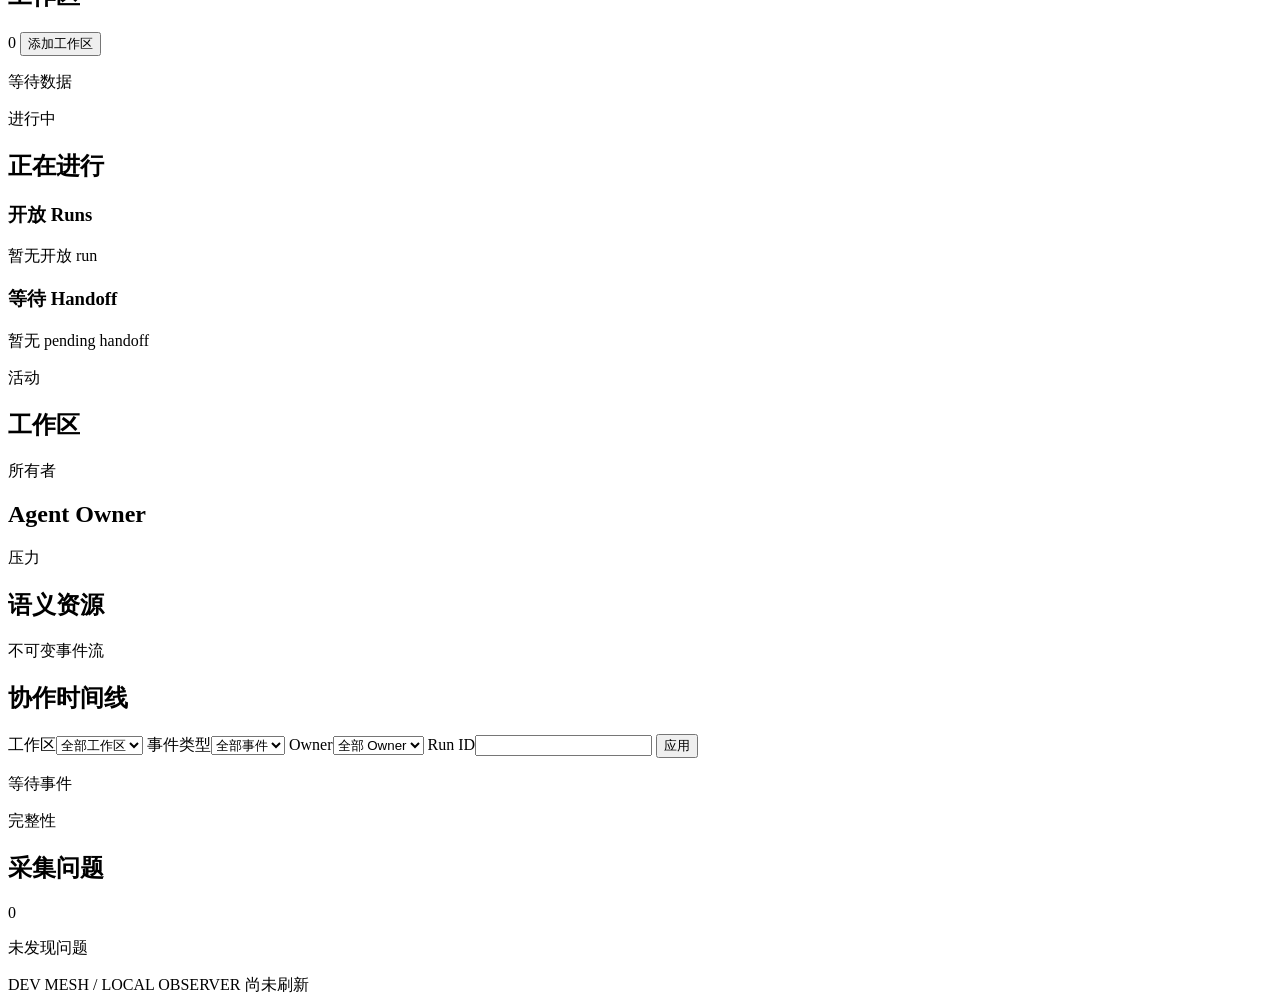
==== commit 01cd63af: "feat: clarify Observer collaboration evidence" ====
--- a/skills/observe-dev-mesh/scripts/dev_mesh_observer/web/index.html
+++ b/skills/observe-dev-mesh/scripts/dev_mesh_observer/web/index.html
@@ -99,8 +99,9 @@
           <div class="cross-project-view" id="cross-project-view">
             <div class="cross-project-legend" data-i18n-aria-label="crossProject.legend">
               <span><i class="activity"></i><b data-i18n="crossProject.legend.activity">项目内活动</b></span>
-              <span><i class="identity"></i><b data-i18n="crossProject.legend.identity">相同 owner · 推断关联</b></span>
-              <small data-i18n="crossProject.legend.hint">虚线不表示因果、依赖或交接；悬停查看证据</small>
+              <span><i class="overlap"></i><b data-i18n="crossProject.legend.overlap">半透明区域 · 推断并行窗口</b></span>
+              <span><i class="identity"></i><b data-i18n="crossProject.legend.identity">虚线 · 相同 owner 的先后活动</b></span>
+              <small data-i18n="crossProject.legend.hint">面积和虚线都不表示因果、依赖或交接；悬停查看证据</small>
             </div>
             <div class="cross-project-canvas">
               <div class="cross-project-lanes" id="cross-project-lanes" aria-hidden="true"></div>
@@ -140,6 +141,9 @@
               <span><i class="return"></i><b data-i18n="storyline.legend.return">中止后返回执行主线</b></span>
               <span><i class="handoff"></i><b data-i18n="storyline.legend.handoff">交接 / 重分配</b></span>
               <span><i class="message"></i><b data-i18n="storyline.legend.message">通知</b></span>
+              <span><i class="endpoint-addressed"></i><b data-i18n="storyline.legend.endpointAddressed">空心端点 · 仅寻址</b></span>
+              <span><i class="endpoint-run-context"></i><b data-i18n="storyline.legend.endpointRunContext">实心端点 · Run 上下文</b></span>
+              <span><i class="endpoint-acknowledged"></i><b data-i18n="storyline.legend.endpointAcknowledged">勾选端点 · 已确认</b></span>
               <span><i class="waiting"></i><b data-i18n="storyline.legend.waiting">等待 / 依赖</b></span>
               <span><i class="diverted"></i><b data-i18n="storyline.legend.diverted">转做其他工作</b></span>
               <span><i class="contention"></i><b data-i18n="storyline.legend.contention">冲突 / 争用</b></span>
